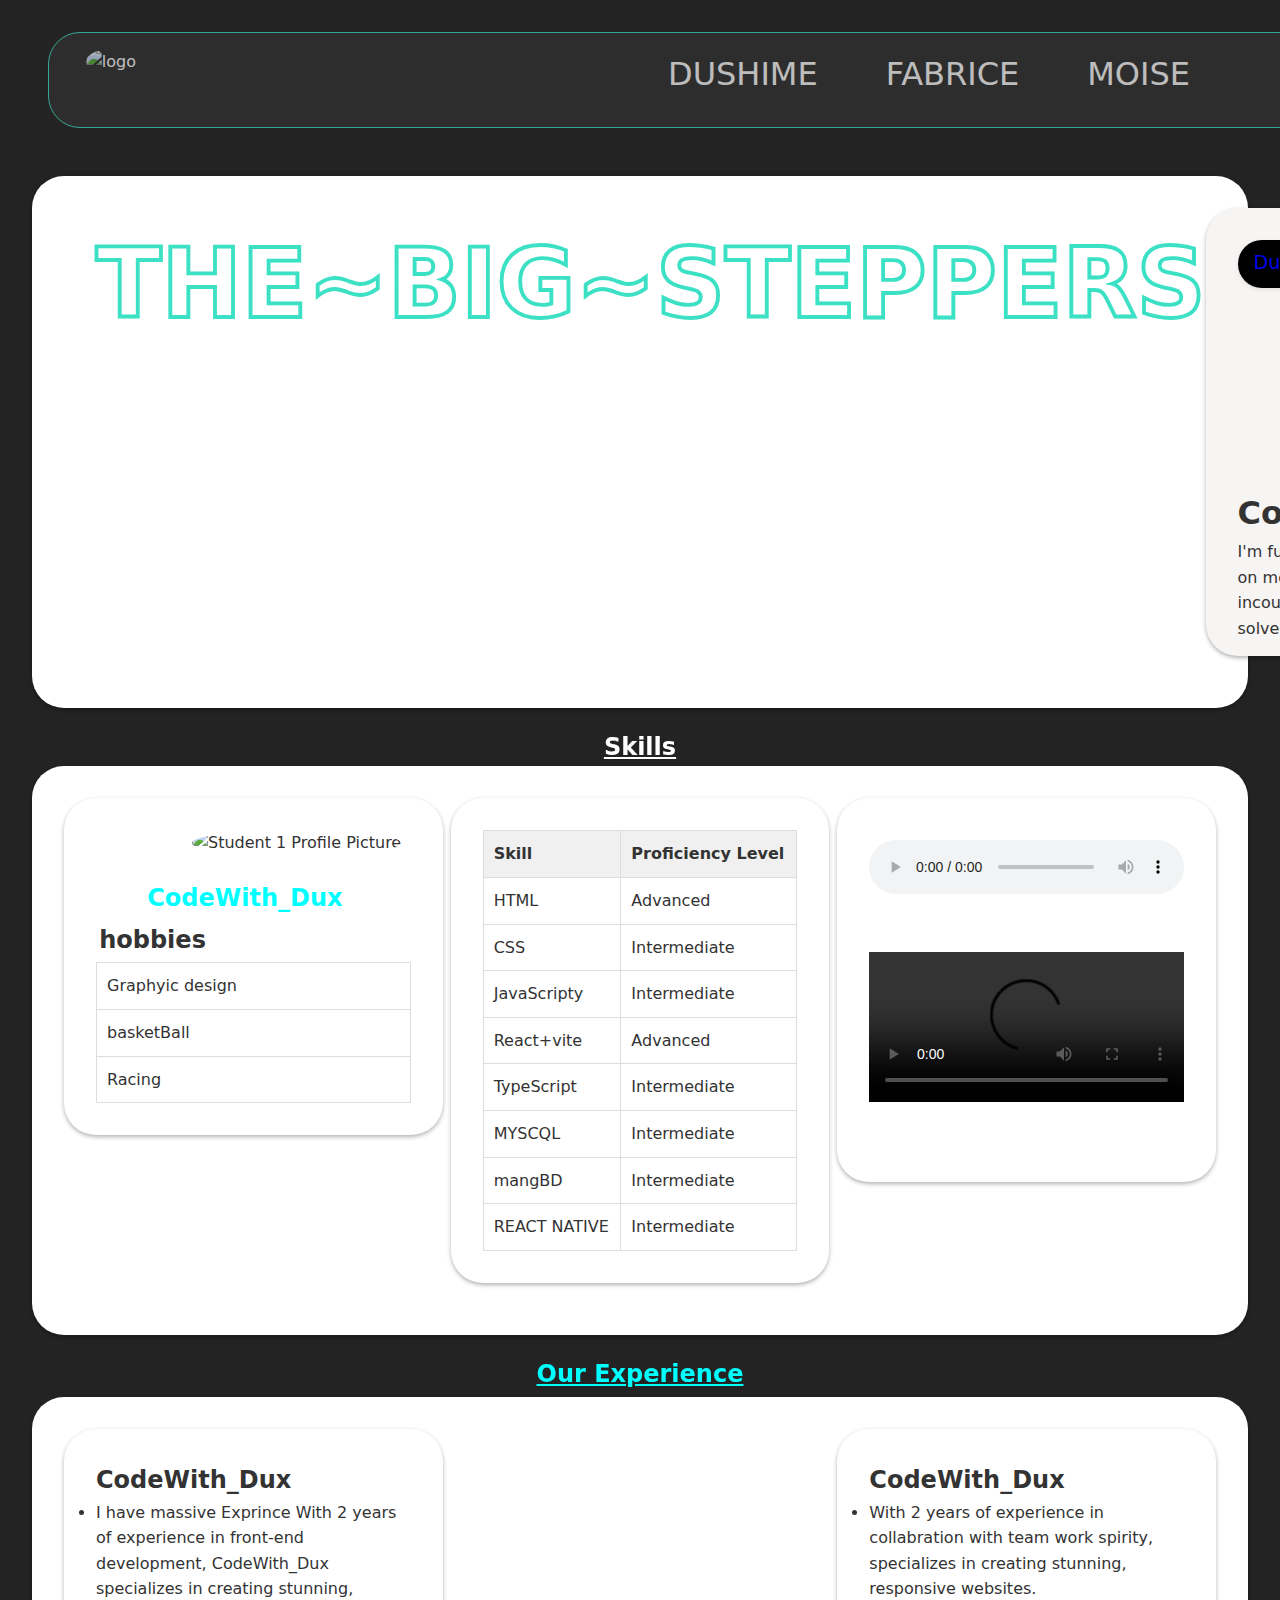
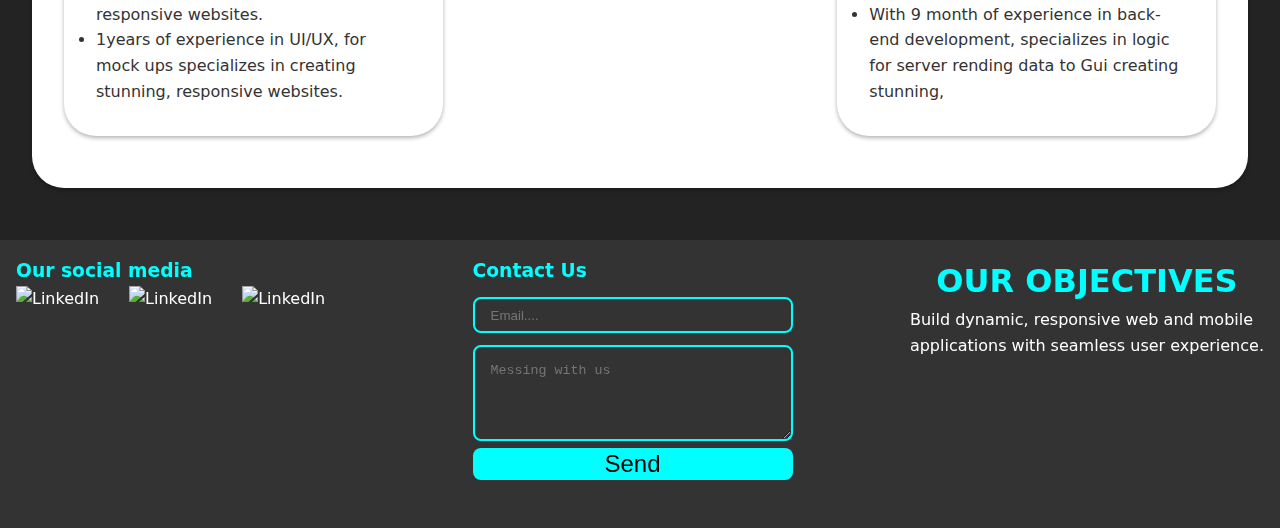
==== dux.html @ b5d1b85b "Add files via upload" ====
<!DOCTYPE html>
<html lang="en">
  <head>
    <meta charset="UTF-8" />
    <meta name="viewport" content="width=device-width, initial-scale=1.0" />
    <title>The Big Steppers</title>
    <link rel="stylesheet" href="styles.css" />
  </head>
  <body>
    <header>
      <nav>
        <ul>
          <li>
            <a href="./about.html" class="list-1"
              ><img src="./assets/image/logo.jpeg" alt="logo" />
            </a>
          </li>
          <li><a href="./dux.html" class="list">DUSHIME</a></li>
          <li><a href="./fabrice.html" class="list">FABRICE</a></li>
          <li><a href="./moise.html" class="list">MOISE</a></li>
          <li>
            <a href="" class="list"><button ">Hire us</button></a>
          </li>
        </ul>
      </nav>
    </header>
    <main>
      <section id="home">
        <div class="container">
          <div class="content">
            <h1>The~Big~Steppers</h1>
            <p>"Code flows like a river, logic sharp and dreams deliver."</p>
            <div class="buttons">
                <button class="start-btn">
                    start with us 
                </button>
                <button class="cv-btn">DownLoud CVs</button>
            </div>
          </div>

          <div class="profile">
            <ul>
              <li class="child-1"><a href="./dux.html">Dux</a></li>
              <li class="child-2"><a href="./fabrice.html">Fabrice</a></li>
              <li class="child-3"><a href="./moise.html">Moise</a></li>
            </ul>
            <img src="./assets/image/dux.jpg" alt="profile" />
            <h1>CodeWith_dux</h1>
            <p>
              I'm full stack kindly passionist on mobile developing with incount
              with obstacle to be solved
            </p>
            <button>See More</button>
          </div>
        </div>
      </section>
      <h2 style="color: white; text-decoration: underline">Skills</h2>
      <section class="layout" id="skills">
        <div class="child-1">
          <section id="profile1" class="section-1">
            <img src="./assets/image/dux.jpg" alt="Student 1 Profile Picture" />
            <h2 style="color: aqua; margin: .2rem 3.2rem;">CodeWith_Dux</h2>
            <table>
              <h2 style="margin: 0.2rem;">hobbies</h2>
              <tr>
                <td>Graphyic design</td>
              </tr>
              <tr>
                <td>basketBall</td>
                
              </tr>
              <tr>
                <td>Racing</td>
              </tr>
             
            </table>
           
          </section>
        </div>
        <div class="child-2">
          <section id="profile1" class="section-1">
            
            <table>
              <tr>
                <th>Skill</th>
                <th>Proficiency Level</th>
              </tr>
              <tr>
                <td>HTML</td>
                <td>Advanced</td>
              </tr>
              <tr>
                <td>CSS</td>
                <td>Intermediate</td>
              </tr>
              <tr>
                <td>JavaScripty</td>
                <td>Intermediate</td>
              </tr>
              <tr>
                <td>React+vite</td>
                <td>Advanced</td>
              </tr>
              <tr>
                <td>TypeScript</td>
                <td>Intermediate</td>
              </tr>
              <tr>
                <td>MYSCQL</td>
                <td>Intermediate</td>
              </tr>
              <tr>
              <td>mangBD</td>
              <td>Intermediate</td>
            </tr>
            <tr></tr>
            <td>REACT NATIVE</td>
            <td>Intermediate</td>
          </tr>
            </table>
            
          </section>
        </div>
        <div class="child-3">
          <section id="profile1" class="section-1">
            <audio controls>
              <source
                src="./assets/04._bensoul_ft_the_ben_uno_official_lyric_video_mp3_73367.mp3"
                type="audio/mp3"
              />
              Your browser does not support the audio element.
            </audio>
            <video controls>
              <source
                src="./assets/Eloi El - Above Ground (Official Visualizer).mp4"
                type="video/mp4"
              />
              Your browser does not support the video element.
            </video>
          </section>
        </div>
       
      </section>
      <!-- experience section -->
      <h2 style="color: aqua; text-decoration:underline; margin-bottom: 4px;">Our Experience</h2>
      <section class="layout-exprience" id="experience">
        <div class="child-1">
          <section id="profile1" class="section-1">
            <h2>CodeWith_Dux</h2>
            <ul>
           <li><p class="description"></p>
              I have massive Exprince With 2 years of experience in front-end development, CodeWith_Dux
              specializes in creating stunning, responsive websites.
            </p></li>
            <li><p class="description"></p>
                1years of experience in UI/UX, for mock ups
                specializes in creating stunning, responsive websites.
              </p></li>
            </ul>
            
          </section>
        </div>
        
         <div class="child-3">
          <section id="profile1" class="section-3">
            <h2>CodeWith_Dux</h2>
            <ul>
           <li><p class="description"></p>
              With 2 years of experience in collabration with team work spirity,
              specializes in creating stunning, responsive websites.
            </p></li>
            <li><p class="description"></p>
                With  9 month of experience in back-end development,
                specializes in logic for server rending data to Gui  creating stunning, 
              </p></li>
            </ul>
            
          </section>
        </div>

      </section>
    </main>

    <footer>
      
      <div class="icons">
        <h3 style="color: aqua;">Our social media</h3>
        <ul>
        <li>
          <a href="https://www.linkedin.com/in/student1" target="_blank"
            ><img src="./assets/image/facebook.png" alt="LinkedIn"
          /></a>
        </li>
        <li>
            <a href="https://www.linkedin.com/in/student1" target="_blank"
              ><img src="./assets/image/instagram.png" alt="LinkedIn"
            /></a>
          </li>
          <li>
            <a href="https://www.linkedin.com/in/student1" target="_blank"
              ><img src="./assets/image/email1.png" alt="LinkedIn"
            /></a>
          </li>
      </ul>
      </div>
      <div class="input">
        <h3 style="color: aqua;">Contact Us</h3>
        <div style="display: block;">
            <input type="email" placeholder="Email....">
            <textarea name="" id="" placeholder="Messing with us"></textarea>
        </div>
        <button>Send</button>
      </div>
      <div class="Objectives">
        <h2>Our Objectives</h2>
        <p>Build dynamic, responsive web and mobile <br>applications with seamless user experience.</p>

      </div>
      
    </footer>
  </body>
</html>
---- styles.css ----
/* styles.css */

* {
  box-sizing: border-box;
  margin: 0;
  padding: 0;
}

body {
  font-family: system-ui, -apple-system, BlinkMacSystemFont, "Segoe UI", Roboto,
    Oxygen, Ubuntu, Cantarell, "Open Sans", "Helvetica Neue", sans-serif;
  line-height: 1.6;
  color: #333;
  background-color: #242323;
}

header {
  background-color: #333;
  height: 6rem;
  color: #fff;
  padding: 1em;
  text-align: center;
  margin: 2rem 3rem;
  border-radius: 2rem;
  font-weight: 300;
  opacity: 0.7;
  position: fixed;
  border: 1px solid #3ce1c5;
 
}

.layout {
  width: 100%;
  display: grid;
  grid:
    "child-1 child-2 child-3" 1fr
    / 1fr 1fr 1fr;
  gap: 8px;
}

.child-1 {
  grid-area: child-1;
}
.child-2 {
  grid-area: child-2;
}
.child-3 {
  grid-area: child-3;
}
.layout .child-1 .section-1 img {
  width: 9rem;
  height: 9rem;
  border-radius: 50%;
  margin-left: 6rem;
}
.layout .child-1 .section-1 h2 {
  margin:0 3rem 2rem 6rem;
}
.layout .child-2 .section-2 img{
  width: 9rem;
  height: 9rem;
  border-radius: 50%;
  margin-left: 6rem;
}
.layout .child-2 .section-2 h2 {
  margin:0 3rem 2rem 6rem;
}
.layout .child-3 .section-3 img{
  width: 9rem;
  height: 9rem;
  border-radius: 50%;
  margin-left: 6rem;
}
.layout .child-3 .section-3 h2 {
  margin:0 3rem 2rem 6rem;
}
header nav ul {
  list-style: none;
  margin: 0;
  padding: 0;
  display: flex;
}
header nav ul .list-1 {
  margin-right: 30rem;
}
header nav ul .list-1 img {
  width: 4rem;
  height: 4rem;
  margin-left: 1.3rem;
  border-radius: 50%;
}
header nav ul li .list {
  font-size: 2rem;
  margin-left: 3rem;
  font-weight: 300;
}
header nav ul li .list:hover {
 color: aqua;
}
header nav ul .list button {
  font-size: 2rem;
  height: 3rem;
  width: 9rem;
  background-color: aqua;
  margin: 0 0 1rem 5rem;
  border-radius: 0.2rem;
  border: none;
}
header nav ul .list button:hover {
  border: 2px solid aqua;
  background-color: #191616;
  color:aqua;
}


header nav ul li {
  margin-right: 20px;
}

header nav a {
  color: #fff;
  text-decoration: none;
}

/* .big-stepper {
  display: block;
  margin-bottom: 20px; 
  margin-right: 9rem;
  
}

.big-stepper a {
  font-size: 24px; 
  font-weight: bold;
  border: 1px solid red;
} */


main {
  display: flex;
  flex-direction: column;
  align-items: center;
  padding: 2rem;
  z-index: -1;
}

section {
  background-color: #fff;
  padding: 2em;
  margin-bottom: 20px;
  box-shadow: 0 2px 4px rgba(0, 0, 0, 0.3);
  border-radius: 2rem;
  z-index: -1;

}
main #home {
  width: 100%;
  margin-top: 9rem;
}
main #home .container {
  display: flex;
  justify-content: space-between;
}
main #home .container .content {
  width: 100%
}
main #home .container .content h1 {
  font-size: 6rem;
  position: relative;
  color: #fff;
  margin-left: 2rem;
  -webkit-text-stroke: 0.3vw #3ce1c5;
  text-transform: uppercase;
  z-index: 1;
  animation-duration: 3s;
  animation-name: slidein;
}

@keyframes slidein {
  from {
    translate: 150vw 0;
    scale: 200% 1;
  }

  to {
    translate: 0 0;
    scale: 100% 1;
  }
}
main #home .container .content p{
  font-size: 3rem;
  padding-left: 2rem;
  font-weight: 500;
}
main #home .container .content p{
  font-size: 3rem;
  padding-left: 2rem;
  font-weight: 500;
  margin-bottom: 30px;
  opacity: 0;
  font-weight: bolder;
  transform: translateY(20px);
  animation: fadeInText 1.5s ease forwards 0.7s;
}
main #home .container .content .buttons{
  display: flex;
  justify-content: center;
  gap: 20px;
  
}
main #home .container .content .buttons button{
  padding: 15px 30px;
  font-size: 1.6rem;
  width: 20rem;
  height: 4rem;
  display: flex;
  align-items: center;
  justify-content: center;
  color: #3ce1c5;
  background-color: #050505;
  border: 4px solid #3ce1c5;
  border-radius: 2rem;
  text-transform: capitalize;
  cursor: pointer;
  transition: all 0.3s ease;
  opacity: 0;
  animation: fadeInButtons 1.5s ease forwards 1s;
}
main #home .container .content .buttons button:hover{
  background-color:  #3ce1c5;
  color: #282a36;
  transform: scale(1.1);
}

@keyframes fadeInText {
  from {
    opacity: 0;
    transform: translateY(20px);
  }
  to {
    opacity: 1;
    transform: translateY(0);
  }
}

@keyframes fadeInButtons {
  from {
    opacity: 0;
    transform: translateY(30px);
  }
  to {
    opacity: 1;
    transform: translateY(0);
  }
}

main #home .container .profile {
  width: 20rem;
  height: 28rem;
  background-color: #f7f4f4;
  padding: 2em;
  border-radius: 2rem;
  margin-bottom: 20px;
  box-shadow: 0 2px 4px rgba(0, 0, 0, 0.3);
}
main #home .container .profile ul {
  width: 100%;
  height: 3rem;
  display: flex;
  background-color: #ebe4e4;

  margin-bottom: 20px;
  border-radius: 2rem;

  list-style: none;
  box-shadow: 0 2px 4px rgba(197, 184, 184, 0.3);
}
main #home .container .profile ul li {
  color: rgb(8, 8, 8);
  width: 100%;
  padding-left:1.3rem;
  padding-top: 0.5rem;
  font-size: 1.2rem;
  
}
main #home .container .profile ul li a {
  text-decoration: none;
  /* margin-left: 1.5rem; */
}
main #home .container .profile ul .child-1{
  background-color: black;
  color: #f0f0f0;
  padding-left: 1rem;
  border-top-left-radius: 2rem;
  border-bottom-left-radius: 2rem;
}

main #home .container .profile ul .child-1:hover{
  background-color: black;
  color: #f0f0f0;
  padding-left: 1rem;
  border-top-left-radius: 2rem;
  border-bottom-left-radius: 2rem;
}
main #home .container .profile ul li.child-2:hover{
  background-color: black;
  color: white;
  padding-left: 1rem;
  
}
main #home .container .profile ul li.child-3:hover{
  background-color: black;
  color: white;
  padding-left: 1rem;
  border-top-right-radius: 2rem;
  border-bottom-right-radius: 2rem;
}

main #home .container .profile img {
  width: 10rem;
  height: 10rem;
  border-radius: 50%;
  display: flex;
  margin-left: 3rem;
  align-items: center;
  justify-content: center;
}
main #home .container .profile h1 {
  font-size: 2rem;
}
main #home .container .profile p {
  font-size: 1rem;
}
main #home .container .profile button {
  width: 10rem;
  height: 2rem;
  margin: 0.3rem 2rem 1rem 3rem;
  background-color: rgb(12, 12, 12);
  color: white;
  border-radius: 2rem;
  border: none;
}
h2 {
  margin-top: 0;
}

table {
  border-collapse: collapse;
  width: 100%;
}

th,
td {
  border: 1px solid #ddd;
  padding: 10px;
  text-align: left;
}

th {
  background-color: #f0f0f0;
}

img {
  width: 100%;
  height: 200px;
  object-fit: cover;
  margin-bottom: 20px;
}

audio,
video {
  width: 100%;
  margin-bottom: 40px;
  margin-top: 10px;
}

footer {
  background-color: #333;
  color: #fff;
  padding: 1em;
  /* text-align: center; */
  clear: both;
  display: flex;
  justify-content: space-between;
}

footer h2{
   display: flex;
   justify-content: center;

}

footer ul {
  list-style: none;
  margin: 0;
  padding: 0;
  display: flex;
  
}

footer li {
  margin-right: 20px;
}

footer a {
  color: #fff;
  text-decoration: none;
}

footer img {
  width: 40px;
  height: 40px;
  margin-right: 10px;
}
footer .Objectives p{
 display: flex;
 justify-content: center;
}
footer .Objectives h2{
  font-size: 2rem;
  text-transform:uppercase ;
  color: aqua;
 }
footer .input{
  display: block;
  width: 20rem;
  height: 16rem;
  border-radius:1rem ;
  /* border: 2px solid red; */
 }

footer .input div input{
  width: 20rem;
  height: 2rem;
  margin: .7rem 0;
  border-radius: .5rem;
  border: 2px solid aqua;
  padding:1rem; 
  color: white;
  background-color: transparent;

}
footer .input div textarea{
  width: 20rem;
  height: 6rem;
  color: white;
  border-radius: .5rem;
  border: 2px solid aqua;
  color: white;
  padding:1rem;
  /* border: none; */
  background-color: transparent;
  
}
footer .input button{
  width: 20rem;
  height: 2rem;
  font-size: 1.5rem;
  border-radius: .5rem;
  background-color: aqua;
  border: none;
}
footer .input button:hover{
  color: #3ce1c5;
  background-color: rgb(5, 5, 5);
  border: 1px solid #3ce1c5;
  
}

.layout-exprience{
  width: 100%;
  display: grid;
  grid:
    "child-1 child-2 child-3" 1fr
    / 1fr 1fr 1fr;
  gap: 8px;
}

.child-1 {
  grid-area: child-1;
}
.child-2 {
  grid-area: child-2;
}
.child-3 {
  grid-area: child-3;
}
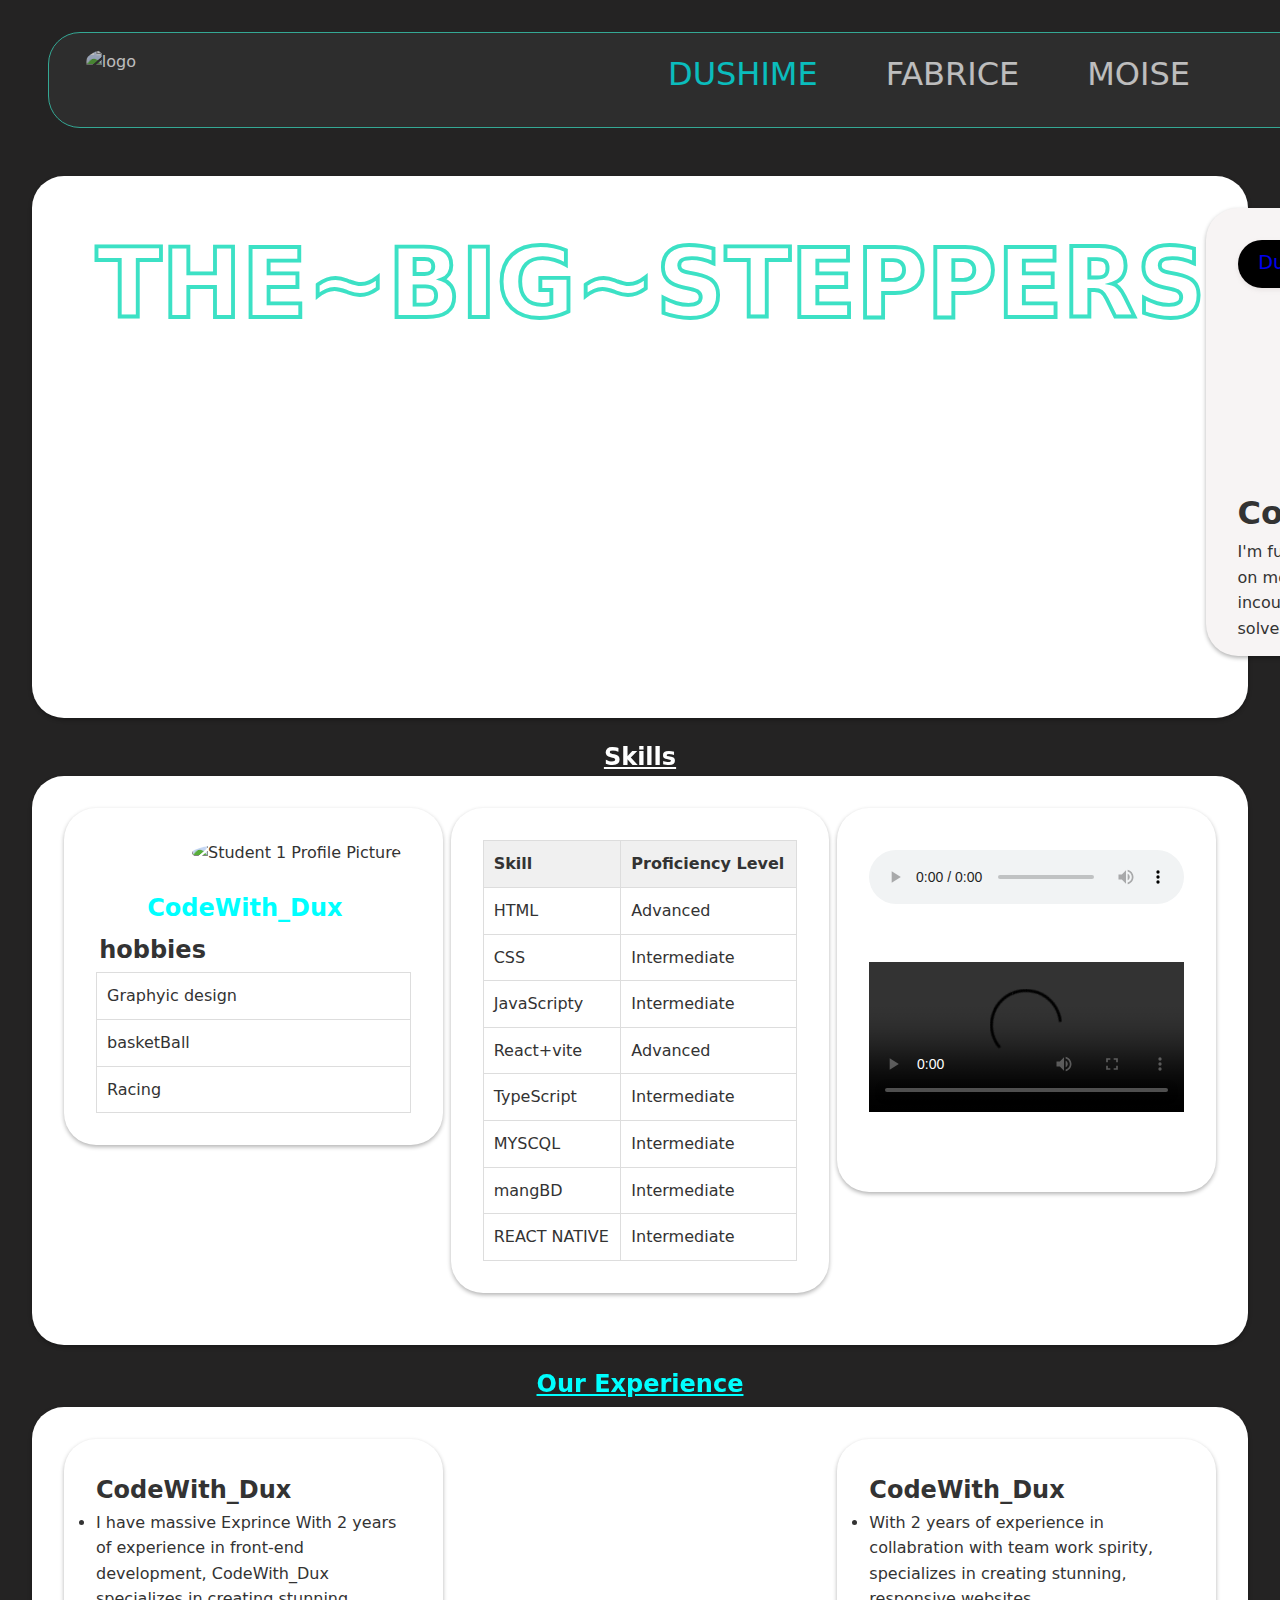
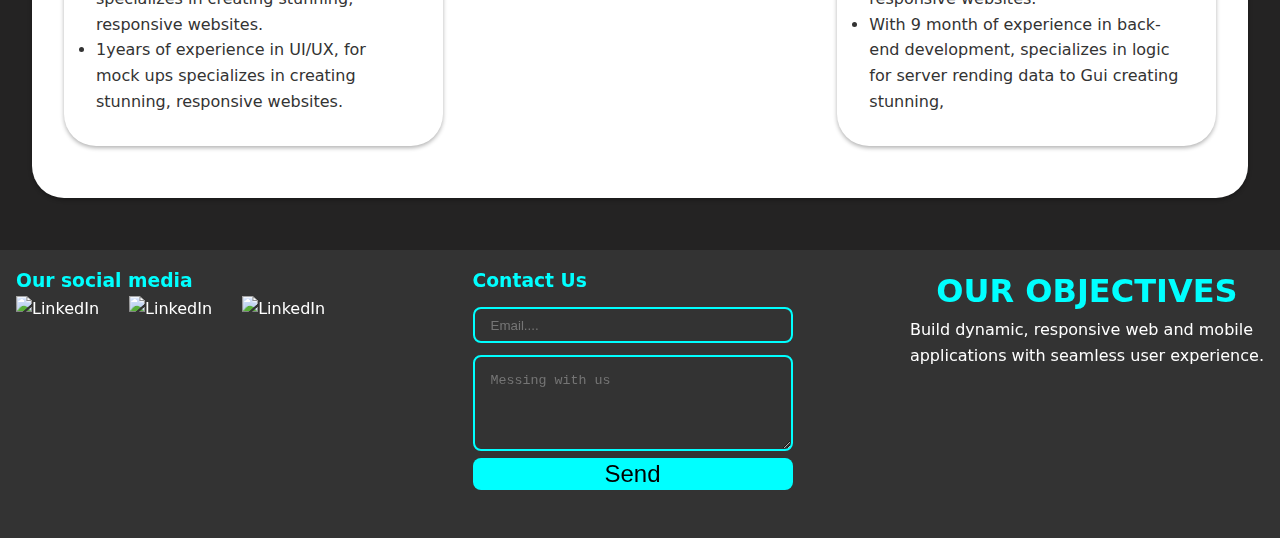
==== commit 92d1e397: "Add files via upload" ====
--- a/dux.html
+++ b/dux.html
@@ -13,15 +13,15 @@
       <nav>
         <ul>
           <li>
-            <a href="./about.html" class="list-1"
+            <a href="./index.html" class="list-1"
               ><img src="./assets/image/logo.jpeg" alt="logo" />
             </a>
           </li>
-          <li><a href="./dux.html" class="list">DUSHIME</a></li>
+          <li ><a href="./dux.html" class="list" style="color: aqua;">DUSHIME</a></li>
           <li><a href="./fabrice.html" class="list">FABRICE</a></li>
           <li><a href="./moise.html" class="list">MOISE</a></li>
           <li>
-            <a href="" class="list"><button ">Hire us</button></a>
+            <a href="" class="list"><button >Hire us</button></a>
           </li>
         </ul>
       </nav>
@@ -31,7 +31,7 @@
         <div class="container">
           <div class="content">
             <h1>The~Big~Steppers</h1>
-            <p>"Code flows like a river, logic sharp and dreams deliver."</p>
+            <p>"Start small, practice daily, build projects, ask questions, embrace failure" Said by <span style="color: aqua;">Dux</span></p>
             <div class="buttons">
                 <button class="start-btn">
                     start with us 
@@ -42,7 +42,7 @@
 
           <div class="profile">
             <ul>
-              <li class="child-1"><a href="./dux.html">Dux</a></li>
+              <li class="child-1" style="background-color: black; color: aqua; border-top-left-radius: 2rem; border-bottom-left-radius: 2rem;"><a href="./dux.html">Dux</a></li>
               <li class="child-2"><a href="./fabrice.html">Fabrice</a></li>
               <li class="child-3"><a href="./moise.html">Moise</a></li>
             </ul>
@@ -127,8 +127,8 @@
           <section id="profile1" class="section-1">
             <audio controls>
               <source
-                src="./assets/04._bensoul_ft_the_ben_uno_official_lyric_video_mp3_73367.mp3"
-                type="audio/mp3"
+                src="./assets/the_ben_plenty_official_lyric_video_mp3_55999.mp3"
+                type="audio/mp3" style="cursor: pointer;"
               />
               Your browser does not support the audio element.
             </audio>
--- a/styles.css
+++ b/styles.css
@@ -122,18 +122,7 @@
   text-decoration: none;
 }
 
-/* .big-stepper {
-  display: block;
-  margin-bottom: 20px; 
-  margin-right: 9rem;
-  
-}
-
-.big-stepper a {
-  font-size: 24px; 
-  font-weight: bold;
-  border: 1px solid red;
-} */
+
 
 
 main {
@@ -287,12 +276,12 @@
   text-decoration: none;
   /* margin-left: 1.5rem; */
 }
-main #home .container .profile ul .child-1{
-  background-color: black;
+main #home .container .profile ul .child-2{
+  /* background-color: black;
   color: #f0f0f0;
-  padding-left: 1rem;
-  border-top-left-radius: 2rem;
-  border-bottom-left-radius: 2rem;
+  padding-left: 1rem; */
+  /* border-top-left-radius: 2rem;
+  border-bottom-left-radius: 2rem; */
 }
 
 main #home .container .profile ul .child-1:hover{
